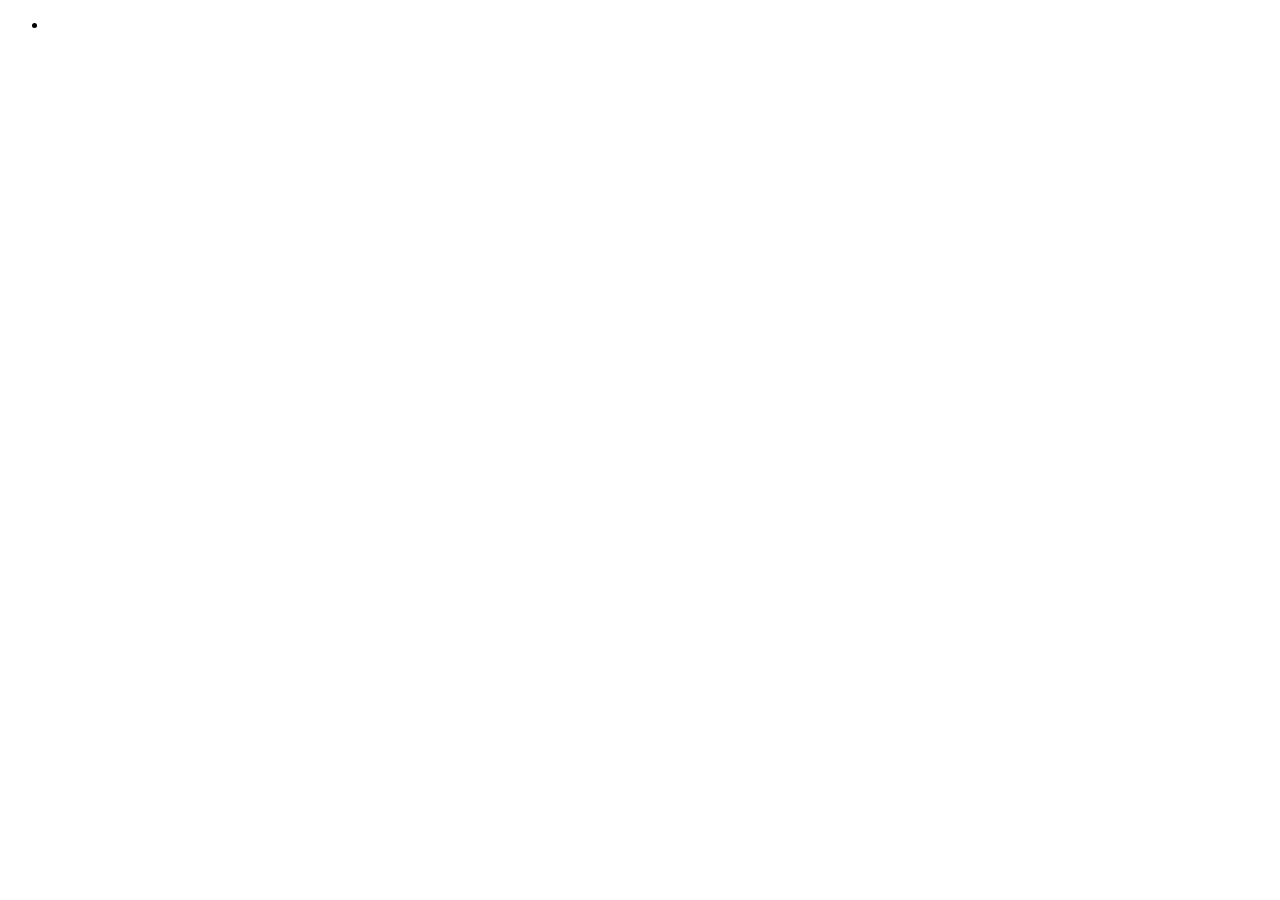
==== index.html @ 0fc147af "Create index.html" ====
<!DOCTYPE html>
<html lang="ja" xml:lang="ja" xmlns="http://www.w3.org/1999/xhtml">
<head>
    <meta charset="utf-8" />
    <meta name="viewport" content="width=device-width, initial-scale=1" />
    <meta name="keywords" content="" />
    <meta name="description" content="" />
    <title>タイトル</title>
    <link rel="stylesheet" href="example.css" />
    <style></style>
</head>
<body>
    <header>
        <nav>
            <ul>
                <li></li>
            </ul>
        </nav>
    </header>
    <main>
        <article>
            <section></section>
        </article>
    </main>
    <footer>
    </footer>
    <script src="example.js"></script>
    <script></script>
</body>
</html>
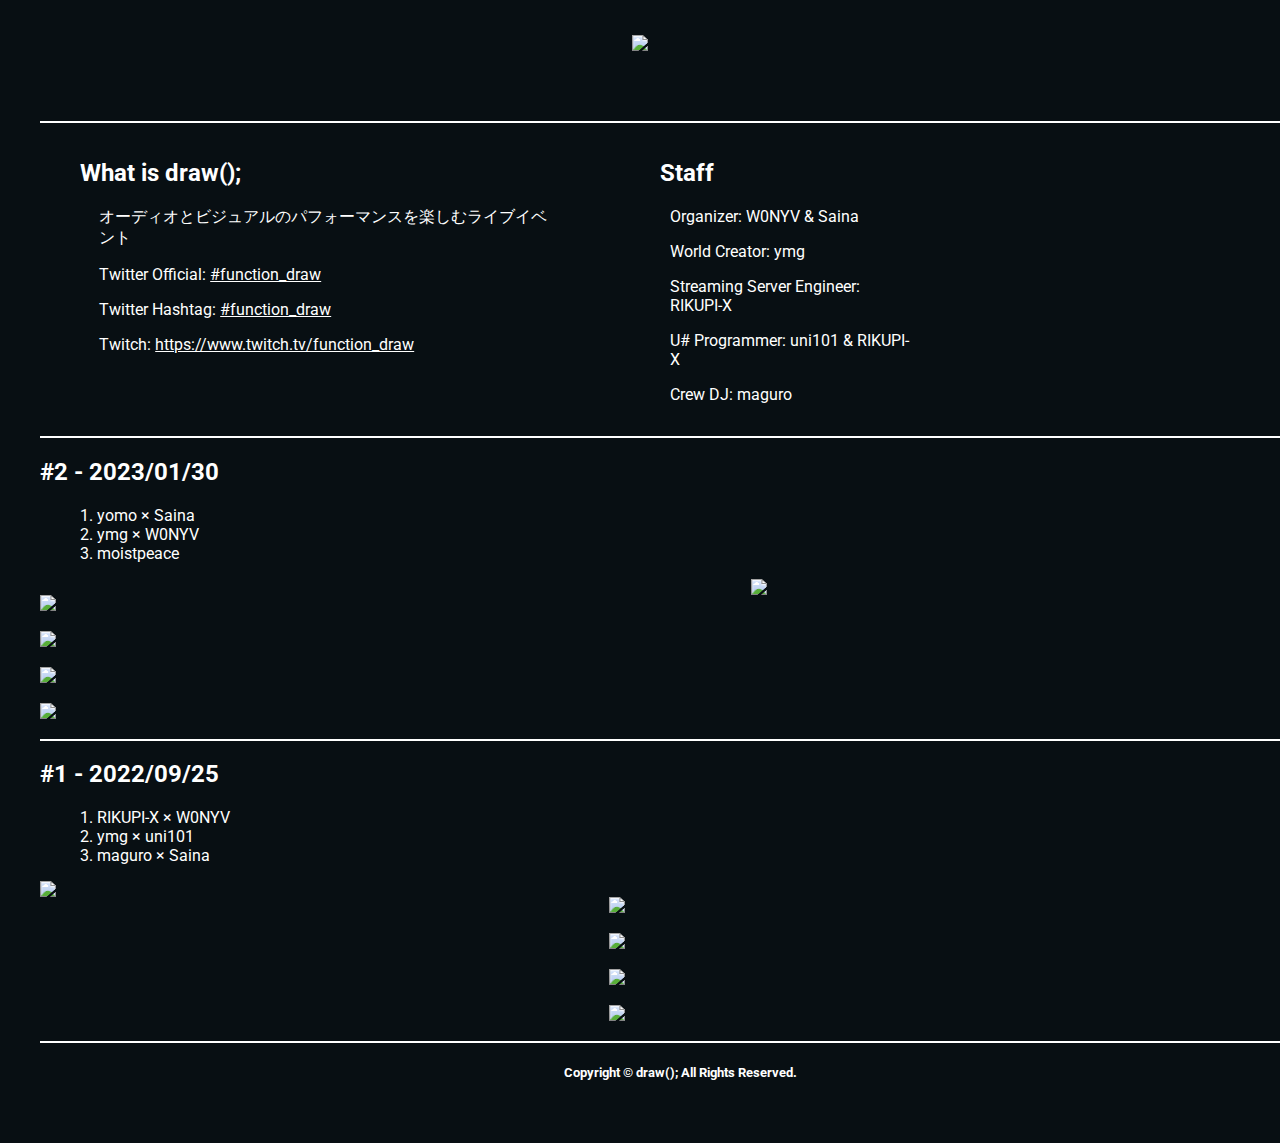
==== commit 824d397c: "add new file" ====
--- a/index.html
+++ b/index.html
@@ -1,30 +1,100 @@
-<!DOCTYPE html>
-<html lang="ja" xml:lang="ja" xmlns="http://www.w3.org/1999/xhtml">
+﻿<!DOCTYPE html>
+<html lang="ja">
 <head>
-    <meta charset="utf-8" />
-    <meta name="viewport" content="width=device-width, initial-scale=1" />
-    <meta name="keywords" content="" />
-    <meta name="description" content="" />
-    <title>タイトル</title>
-    <link rel="stylesheet" href="example.css" />
-    <style></style>
+    <meta charset="utf-8">
+    <meta name="viewport" content="width=device-width, initial-scale=1">
+    <meta name="keywords" content="">
+    <meta name="description" content="">
+    <title>draw();</title>
+    <link href="https://fonts.googleapis.com/css?family=Roboto" rel="stylesheet">
+    <link rel="stylesheet" href="./scripts/slick/slick.css">
+    <link rel="stylesheet" href="./scripts/slick/slick-theme.css">
+    <link rel="stylesheet" href="./default.css">
 </head>
 <body>
     <header>
-        <nav>
-            <ul>
-                <li></li>
-            </ul>
-        </nav>
+        <!-- logo -->
+        <h1><img src="./images/draw_logo.png"></h1>
     </header>
     <main>
-        <article>
-            <section></section>
-        </article>
+        <div class="border"></div>
+        <!-- What is draw -->
+        <ul class="description">
+            <li>
+                <h2>What is draw();</h2>
+                <p>オーディオとビジュアルのパフォーマンスを楽しむライブイベント</p>
+                <p>Twitter Official: <a href="https://twitter.com/function_draw">#function_draw</a></p>
+                <p>Twitter Hashtag: <a href="https://twitter.com/hashtag/function_draw?src=hashtag_click">#function_draw</a></p>
+                <p>Twitch: <a href="https://www.twitch.tv/function_draw">https://www.twitch.tv/function_draw</a></p>
+            </li>
+            <li>
+                <h2>Staff</h2>
+                <p>Organizer: W0NYV & Saina</p>
+                <p>World Creator: ymg</p>
+                <p>Streaming Server Engineer: RIKUPI-X</p>
+                <p>U# Programmer: uni101 & RIKUPI-X</p>
+                <p>Crew DJ: maguro</p>
+            </li>
+        </ul>
+        <div class="border"></div>
+        <!-- #2 -->
+        <h2>#2 - 2023/01/30</h2>
+        <ul>
+            <li>1. yomo × Saina</li>
+            <li>2. ymg × W0NYV</li>
+            <li>3. moistpeace</li>
+        </ul>
+        <div class="flexbox">
+            <div class="fade">
+                <p><img src="./images/2/2_1.png"></p>
+                <p><img src="./images/2/2_2.png"></p>
+                <p><img src="./images/2/2_3.png"></p>
+                <p><img src="./images/2/2_4.png"></p>
+            </div>
+            <div class="flyer">
+                <img src="./images/draw-2-flyer.png">
+                <p>
+            </div>
+        </div>
+        <div class="border"></div>
+        <!-- #1 -->
+        <h2>#1 - 2022/09/25</h2>
+        <ul>
+            <li>1. RIKUPI-X × W0NYV</li>
+            <li>2. ymg × uni101</li>
+            <li>3. maguro × Saina</li>
+        </ul>
+        <div class="flexbox">
+            <div class="flyer">
+                <img src="./images/draw-1-flyer.png">
+                <p>
+            </div>
+            <div class="fade">
+                <p><img src="./images/1/1_1.png"></p>
+                <p><img src="./images/1/1_2.png"></p>
+                <p><img src="./images/1/1_3.png"></p>
+                <p><img src="./images/1/1_4.png"></p>
+            </div>
+        </div>
+        <div class="border"></div>
+        <!-- footer-->
+        <footer>
+            <h5>Copyright © draw(); All Rights Reserved.</h5>
+        </footer>
     </main>
-    <footer>
-    </footer>
-    <script src="example.js"></script>
-    <script></script>
+    <!-- scripts -->
+    <script src="https://ajax.googleapis.com/ajax/libs/jquery/1.11.0/jquery.min.js"></script>
+    <script src="./scripts/slick/slick.min.js"></script>
+    <script>
+        $(document).ready(function () {
+            $('.fade').slick({
+                autoplay: true,
+                dots: true,
+                infinite: true,
+                speed: 1000,
+                fade: true,
+            });
+        });
+    </script>
 </body>
-</html>
+</html>--- a/default.css
+++ b/default.css
@@ -0,0 +1,145 @@
+﻿.slick-next {
+    right: 10px;
+}
+
+.slick-prev {
+    left: 10px;
+    z-index: 9999;
+}
+
+.slick-dots li button:before, .slick-dots li.slick-active button:before {
+    color: white;
+}
+
+body {
+    margin: 0;
+    padding: 0;
+    background-color: rgba(8, 15, 19, 1);
+    color: white;
+    font-family: Roboto, 'Hiragino Kaku Gothic Pro', 'ヒラギノ角ゴ Pro W3', Meiryo, メイリオ, '游ゴシック Medium', 'Yu Gothic Medium', '游ゴシック体', 'Yu Gothic', YuGothic, 'MS PGothic', Osaka, arial, sans-serif;
+}
+
+header {
+    text-align: center;
+}
+
+a {
+    color: white;
+}
+
+    a:visited {
+        color: white;
+    }
+
+li {
+    list-style: none;
+}
+
+footer {
+    text-align: center;
+}
+
+@media (min-width: 1280px) {
+    main {
+        margin: 0 auto;
+        width: 1280px;
+    }
+
+    .description {
+        display: flex;
+        flex-direction: row;
+    }
+
+        .description li:first-child {
+            margin-right: 100px;
+        }
+
+    .flexbox {
+        display: flex;
+        align-items: flex-start;
+    }
+
+    .fade {
+        width: 60%;
+        margin: 0 2%;
+        padding: 0;
+        height: auto;
+    }
+
+        .fade img {
+            width: 100%;
+        }
+
+    .flyer {
+        width: 30%;
+        margin-top: 16px;
+    }
+
+        .flyer img {
+            width: 100%;
+        }
+}
+
+@media (max-width: 1280px) {
+    main {
+        padding: 40px;
+        margin: 0 auto;
+    }
+
+    header img {
+        text-align: center;
+        width: 100%;
+    }
+
+    .description {
+        text-align: left;
+    }
+
+        .description p {
+            padding-left: 4%;
+        }
+
+    .fade {
+        width: 100%;
+        margin: 0;
+        padding: 0;
+        height: auto;
+    }
+
+        .fade img {
+            width: 100%;
+        }
+
+    .flyer {
+        margin: 0 auto;
+        width: 80%;
+    }
+
+        .flyer img {
+            width: 100%;
+        }
+}
+
+@media (max-width: 1000px) {
+    main {
+        padding: 4%;
+        margin: 0 auto;
+    }
+
+    .description {
+        padding-left: 0;
+    }
+
+        .description p {
+            padding-left: 4%;
+        }
+
+    .flyer {
+        margin: 0 auto;
+        width: 100%;
+    }
+}
+
+.border {
+    border: solid 1px white;
+}
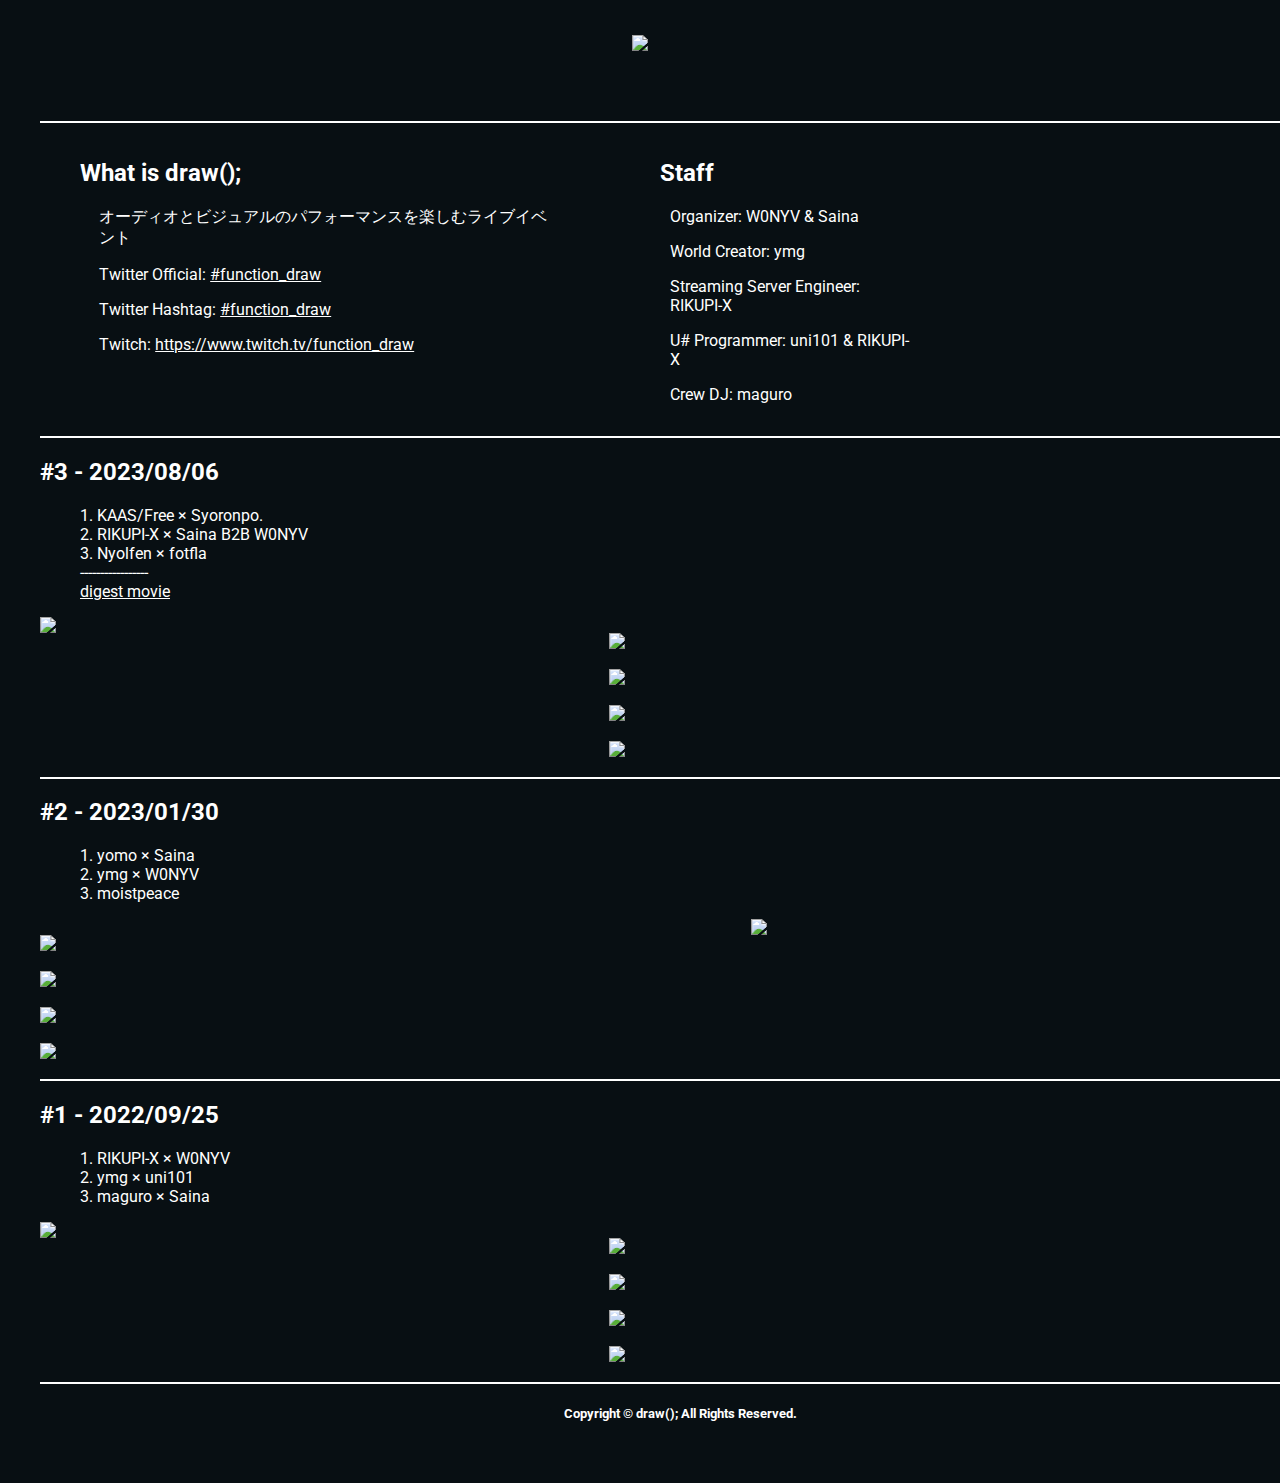
==== commit 9dab3905: "Update index.html" ====
--- a/index.html
+++ b/index.html
@@ -6,6 +6,9 @@
     <meta name="keywords" content="">
     <meta name="description" content="">
     <title>draw();</title>
+    <link rel="icon" href="./images/favicon.ico">
+    <link rel="apple-touch-icon" href="./images/favicon.png" sizes="180x180">
+    <link rel="icon" type="image/png" href="./images/favicon.png" sizes="192x192">
     <link href="https://fonts.googleapis.com/css?family=Roboto" rel="stylesheet">
     <link rel="stylesheet" href="./scripts/slick/slick.css">
     <link rel="stylesheet" href="./scripts/slick/slick-theme.css">
@@ -36,6 +39,28 @@
                 <p>Crew DJ: maguro</p>
             </li>
         </ul>
+        <div class="border"></div>
+        <!-- #1 -->
+        <h2>#3 - 2023/08/06</h2>
+        <ul>
+            <li>1. KAAS/Free × Syoronpo.</li>
+            <li>2. RIKUPI-X × Saina B2B W0NYV</li>
+            <li>3. Nyolfen × fotfla</li>
+            <li>-----------------</li>
+            <li><a target="_blank" href="https://www.youtube.com/watch?v=Ly6k-ypxTBg">digest movie</a></li>
+        </ul>
+        <div class="flexbox">
+            <div class="flyer">
+                <img src="./images/draw-3-flyer.webp">
+                <p>
+            </div>
+            <div class="fade">
+                <p><img src="./images/3/3_1.webp"></p>
+                <p><img src="./images/3/3_2.webp"></p>
+                <p><img src="./images/3/3_3.webp"></p>
+                <p><img src="./images/3/3_4.webp"></p>
+            </div>
+        </div>
         <div class="border"></div>
         <!-- #2 -->
         <h2>#2 - 2023/01/30</h2>
@@ -97,4 +122,4 @@
         });
     </script>
 </body>
-</html>+</html>
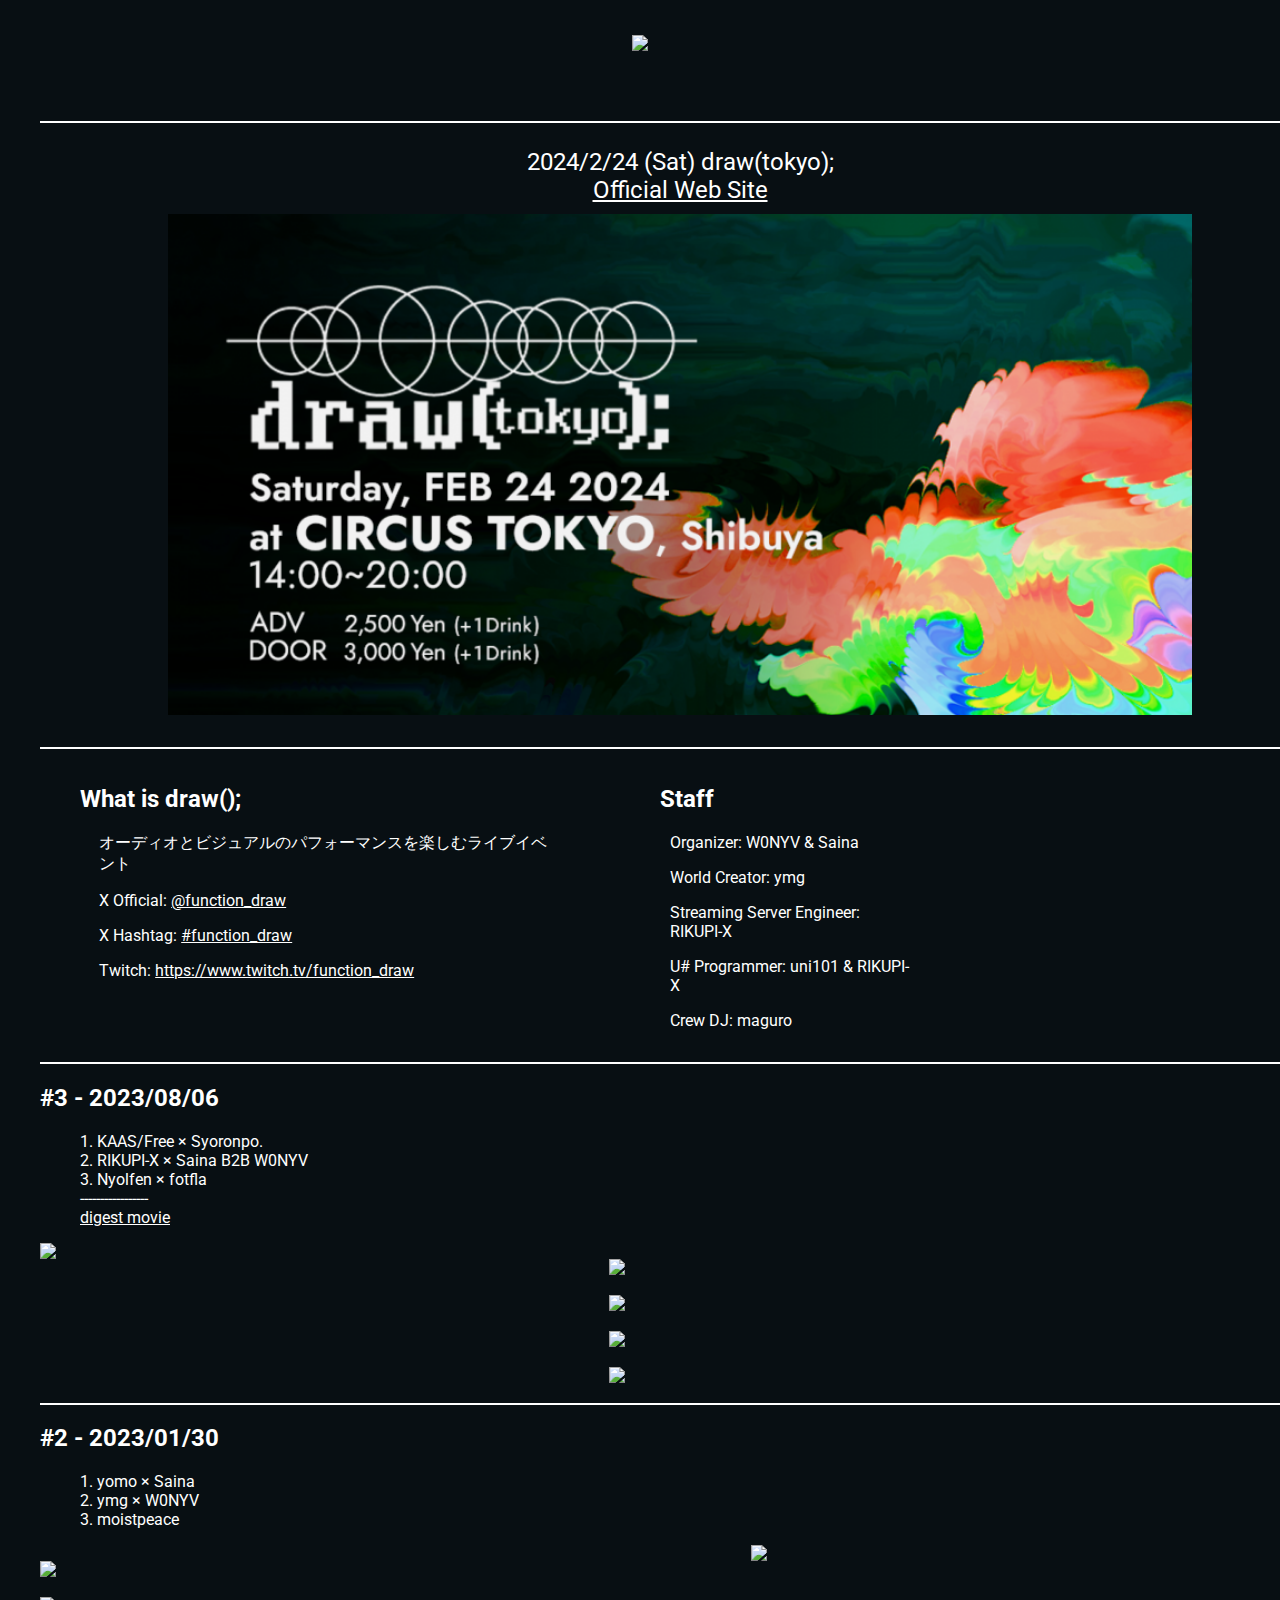
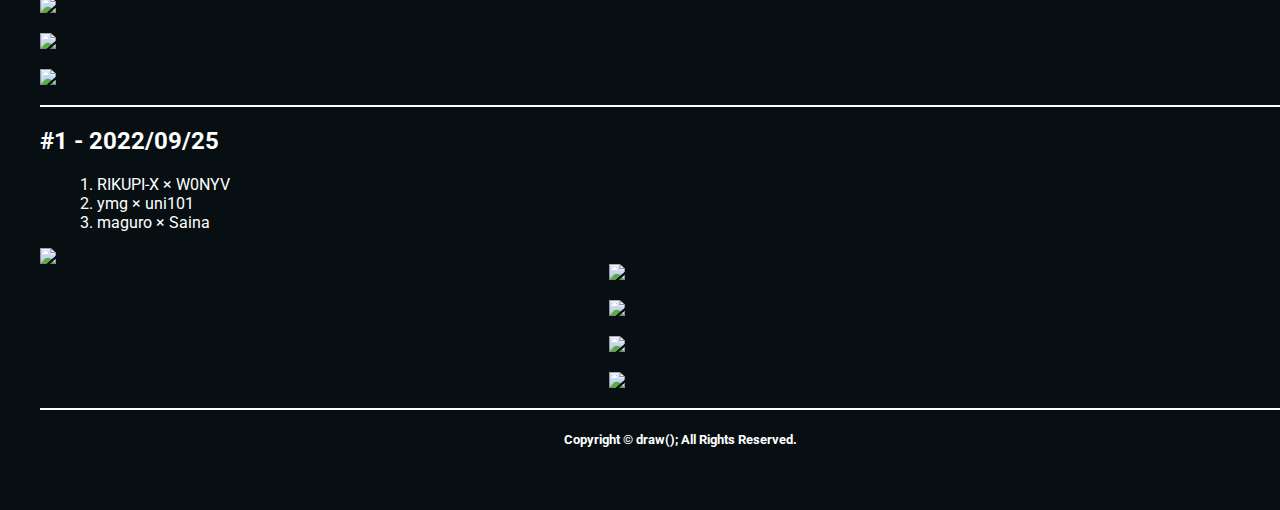
==== commit a8598a86: "topからtokyoへのリンクヘッダー追加" ====
--- a/index.html
+++ b/index.html
@@ -1,33 +1,48 @@
 ﻿<!DOCTYPE html>
 <html lang="ja">
 <head>
+    <!-- metatags -->
     <meta charset="utf-8">
     <meta name="viewport" content="width=device-width, initial-scale=1">
     <meta name="keywords" content="">
     <meta name="description" content="">
     <title>draw();</title>
     <link rel="icon" href="./images/favicon.ico">
-    <link rel="apple-touch-icon" href="./images/favicon.png" sizes="180x180">
-    <link rel="icon" type="image/png" href="./images/favicon.png" sizes="192x192">
+    <link rel="apple-touch-icon" href="./images/favicon.png" sizes="128x128">
+    <link rel="icon" type="image/png" href="./images/favicon.png" sizes="128x128">
     <link href="https://fonts.googleapis.com/css?family=Roboto" rel="stylesheet">
     <link rel="stylesheet" href="./scripts/slick/slick.css">
     <link rel="stylesheet" href="./scripts/slick/slick-theme.css">
     <link rel="stylesheet" href="./default.css">
+    <!-- OGP Settings -->
+    <meta property="og:url" content="https://function-draw.com/">
+    <meta property="og:title" content="draw();">
+    <meta property="og:description" content="オーディオとビジュアルのパフォーマンスを楽しむライブイベント">
+    <meta property="og:type" content="website">
+    <meta property="og:image" content="https://function-draw.com/images/draw_logo_card.png">
+    <meta property="og:image:width" content="512">
+    <meta property="og:image:height" content="512">
+    <meta name="twitter:card" content="summary_large_image" />
+    <meta name="twitter:site" content="@function_draw">
 </head>
 <body>
+    <!-- header -->
     <header>
         <!-- logo -->
         <h1><img src="./images/draw_logo.png"></h1>
     </header>
     <main>
         <div class="border"></div>
+        <!-- topinfo -->
+        <p class="topinfo">2024/2/24 (Sat) draw(tokyo); <br><a href="./tokyo.html">Official Web Site<img src="./images/draw_cover.png"></a></p>
+        <div class="border"></div>
         <!-- What is draw -->
         <ul class="description">
             <li>
                 <h2>What is draw();</h2>
                 <p>オーディオとビジュアルのパフォーマンスを楽しむライブイベント</p>
-                <p>Twitter Official: <a href="https://twitter.com/function_draw">#function_draw</a></p>
-                <p>Twitter Hashtag: <a href="https://twitter.com/hashtag/function_draw?src=hashtag_click">#function_draw</a></p>
+                <p>X Official: <a href="https://twitter.com/function_draw">@function_draw</a></p>
+                <p>X Hashtag: <a href="https://twitter.com/hashtag/function_draw?src=hashtag_click">#function_draw</a></p>
                 <p>Twitch: <a href="https://www.twitch.tv/function_draw">https://www.twitch.tv/function_draw</a></p>
             </li>
             <li>
--- a/default.css
+++ b/default.css
@@ -37,6 +37,19 @@
 
 footer {
     text-align: center;
+}
+
+.topinfo{
+    width: 80%;
+    margin: 2% auto;
+    text-align: center;
+    font-size: 18pt;
+}
+
+.topinfo img{
+    width: 100%;
+    margin: 0 auto;
+    padding-top: 10px;
 }
 
 @media (min-width: 1280px) {
@@ -138,6 +151,11 @@
         margin: 0 auto;
         width: 100%;
     }
+
+    .topinfo{
+        width: 90%;
+        font-size: 16pt;
+    }
 }
 
 .border {
